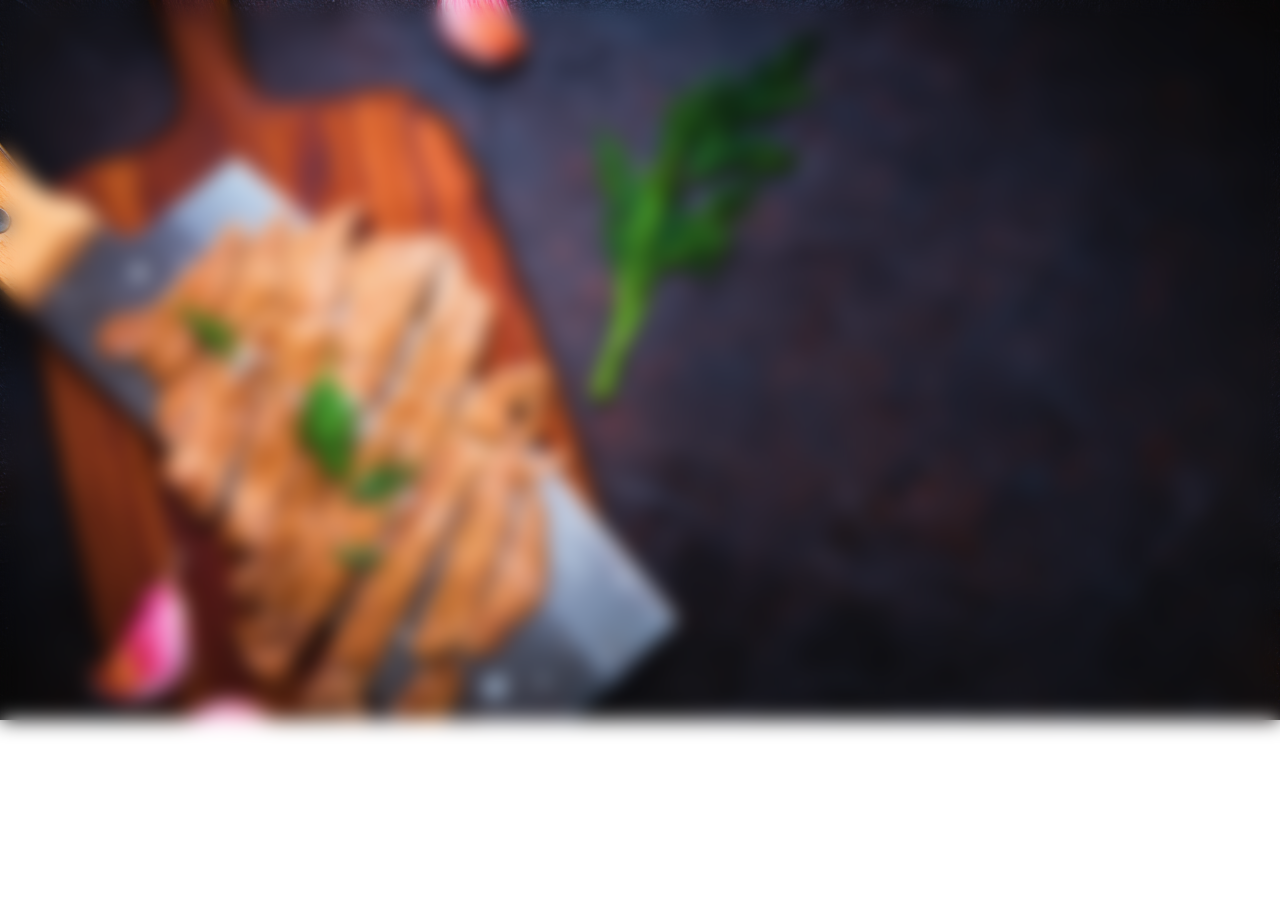
==== index.html @ 9feddf70 "Add files via upload" ====
<!DOCTYPE html>
<html lang="en">
<head>
    <meta charset="UTF-8">
    <meta http-equiv="X-UA-Compatible" content="IE=edge">
    <meta name="viewport" content="width=device-width, initial-scale=1.0">
    <title>Churrascômetro</title>
    <link rel="stylesheet" href="./css/default.css">
    <link rel="stylesheet" href="./css/style.css">
    <link rel="stylesheet" href="./css/keyframes.css">
    <link rel="stylesheet" href="./css/mediaqueries.css">
    <link rel="shortcut icon" href="./assets/favicon.png" type="image/x-icon">
</head>
<body>
    <main>
        <div id="main-blur-bg">
            <header>
                <h1 class="title">Churras</h1>
                <h2 class="title">cômetro</h2>
                <ul id="icon-list">
                    <li><a href="https://github.com/JuniorMacedo91" target="_blank"><img src="./assets/github.png" alt="Github Icon"></a></li>
                    <li><a href="https://www.linkedin.com/in/osmar-m/" target="_blank"><li><img src="./assets/linkedin.png" alt="Linkedin Icon"></a></li>
                </ul>
            </header>
            <section id="form-content">
                <form>
                    <input type="text" name="adultNumber" id="adultNumber" placeholder="Adultos" required>          
                    <input type="text" name="kidsNumber" id="kidsNumber" placeholder="Crianças" required>           
                    <input type="text" name="duration" id="duration" placeholder="Duração" required>
                    <button id="btn-calc">Calcular</button>
                </form>
            </section>
            <section id="result-box">
                <div class="result-content">
                    <p>5 Kg</p>
                    <img src="./assets/ham-leg.png" alt=""></div>
                <div class="result-content">
                    <p>10 L</p>
                    <img src="./assets/beer.png" alt=""></div>
                <div class="result-content">
                    <p>5 L</p>
                    <img src="./assets/softdrinks.png" alt=""></div>
            </section>
        </div>
    </main>
</body>
<script src="./script.js"></script>
</html>
---- css/default.css ----
@import url('https://fonts.googleapis.com/css2?family=Alfa+Slab+One&family=Ubuntu:wght@300&display=swap');

*{
    margin: 0;
    padding: 0;
    box-sizing: border-box;
    list-style: none;
    text-decoration: none;
    outline: none;
    color: white;
    font-family: 'Ubuntu', sans-serif;
}

body{
    width: 100%;
    height: 100vh;
}

main{
    position: relative;
    height: 100%;
    background: url(../assets/bg-pic.png) no-repeat top;
}

#main-blur-bg{
    position: absolute;
    display: flex;
    justify-content: space-between;
    align-items: center;
    flex-direction: column;
    width: 100%;
    height: 100%;
    padding: 1.5rem;
    right: 0;
    backdrop-filter: blur(10px);
}

#form-content{
    display: flex;
    justify-content: center;
}

#result-box{
    width: 100%;
    display: flex;
    justify-content: space-around;
}

header, #form-content, #result-box{
    opacity: 0;
}
---- css/style.css ----
header{
    width: 100%;
 }

.title{
    font-family: 'Alfa Slab One', cursive;
    text-transform: uppercase;
    letter-spacing: 2rem;
    font-weight: lighter;
}

h1{
    font-size: 4.5rem;
    margin-left: -23rem;
}

h2{
    font-size: 2rem;
}

ul{
    position: absolute;
    display: flex;
    top: 0;
    right: 0;
}

#icon-list img{
    width: 2rem;
    margin: 0px 10px;
    -webkit-box-reflect: below 4px linear-gradient(to top, rgba(0, 0, 0, 0.1), transparent, transparent);
    transition: ease .2s;
}

#icon-list img:hover{
    transform: scale(1.1);
}

form{
    display: grid;
    place-items: center;
}

form input{
    margin-bottom: 12px;
    padding: 10px 0 5px 10px;
    font-size:1rem;
    text-align: center;
    border: none;
    border-bottom: 1px solid white;
    background-color: transparent;
}

::placeholder{
    color: white;
}

#adultNumber{
    background: url(../assets/adults.png) no-repeat left ;
    background-size: 1.8rem;
}

#kidsNumber{
    background: url(../assets/children.png) no-repeat left  ;
    background-size: 1.8rem;
}

#duration{
    background: url(../assets/clock.png) no-repeat left ;
    background-size: 1.8rem;
}

#btn-calc{
    width: 130px;
    margin-top: 1rem;
    padding: 7px;
    font-size: 1rem;
    background-color: transparent;
    border: 1px solid white;
    -webkit-box-reflect: below 4px linear-gradient(to top, rgba(0, 0, 0, 0.2), transparent, transparent);
    cursor: pointer;
    transition: ease .2s;
}

#btn-calc:hover{
    transform: scale(1.04);
    background:#fff;
    color: black;
    font-weight: bolder;
}

.result-content{
    position: relative;
    width: 130px;
    height: 130px;
    margin-bottom: 2rem;
    background-color: rgba(198, 198, 198, 0.2);
    border-radius: 50%;
}

.result-content img{
    width: 5rem;
    transform: translate(60px, -30px);
}

.result-content p{
    font-size: 2.5rem;
    line-height: 100px;
    text-align: center;
}
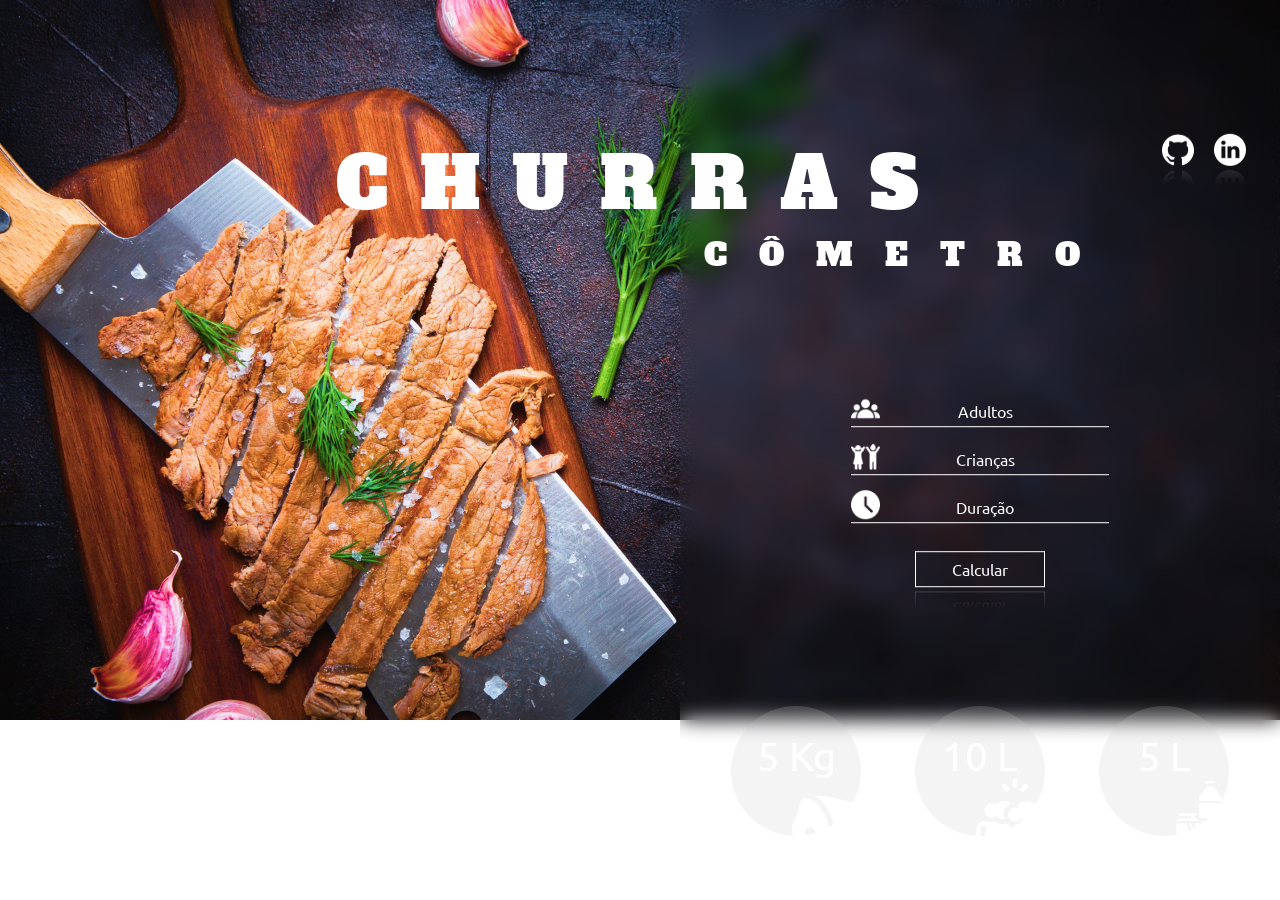
==== commit 3b6d4452: "Updating index with loading image" ====
--- a/index.html
+++ b/index.html
@@ -14,6 +14,7 @@
 <body>
     <main>
         <div id="main-blur-bg">
+            <img id="loading" src="./assets/burg.gif" alt="">
             <header>
                 <h1 class="title">Churras</h1>
                 <h2 class="title">cômetro</h2>
--- a/css/keyframes.css
+++ b/css/keyframes.css
@@ -0,0 +1,34 @@
+#main-blur-bg{ animation: bgBlur 3s forwards 5s}
+
+@keyframes bgBlur {
+    to{width: 600px;}
+}
+
+header {
+    animation: showContent 2s forwards 9s ;
+}
+
+#form-content{
+    animation: showContent 2s forwards 10s;
+}
+
+#result-box{
+    animation: showContent 2s forwards 11s;
+}
+
+@keyframes showContent {
+    to{
+        transform: translateY(-5%);
+        opacity: 1;
+    }
+}
+
+/*Effect for Ipad*/
+@keyframes bgBlur-Ipad {
+    to{height: 65%}
+}
+
+/*Effect for Smartphone*/
+@keyframes bgBlur-Ipad {
+    to{height: 75%}
+}
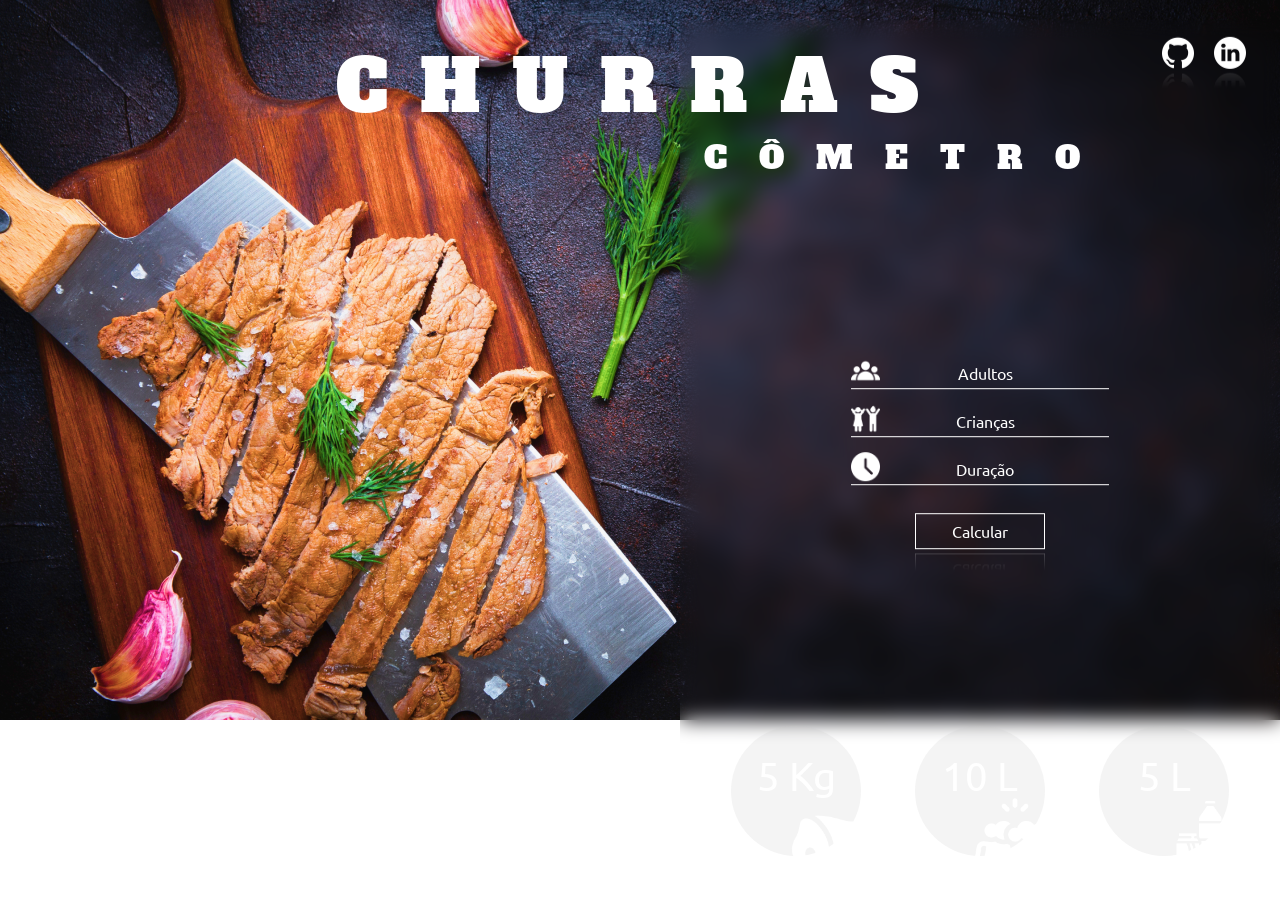
==== commit cfbaf0c3: "Add files via upload" ====
--- a/index.html
+++ b/index.html
@@ -13,8 +13,8 @@
 </head>
 <body>
     <main>
+        <img id="loading" src="./assets/burg.gif" alt="">
         <div id="main-blur-bg">
-            <img id="loading" src="./assets/burg.gif" alt="">
             <header>
                 <h1 class="title">Churras</h1>
                 <h2 class="title">cômetro</h2>
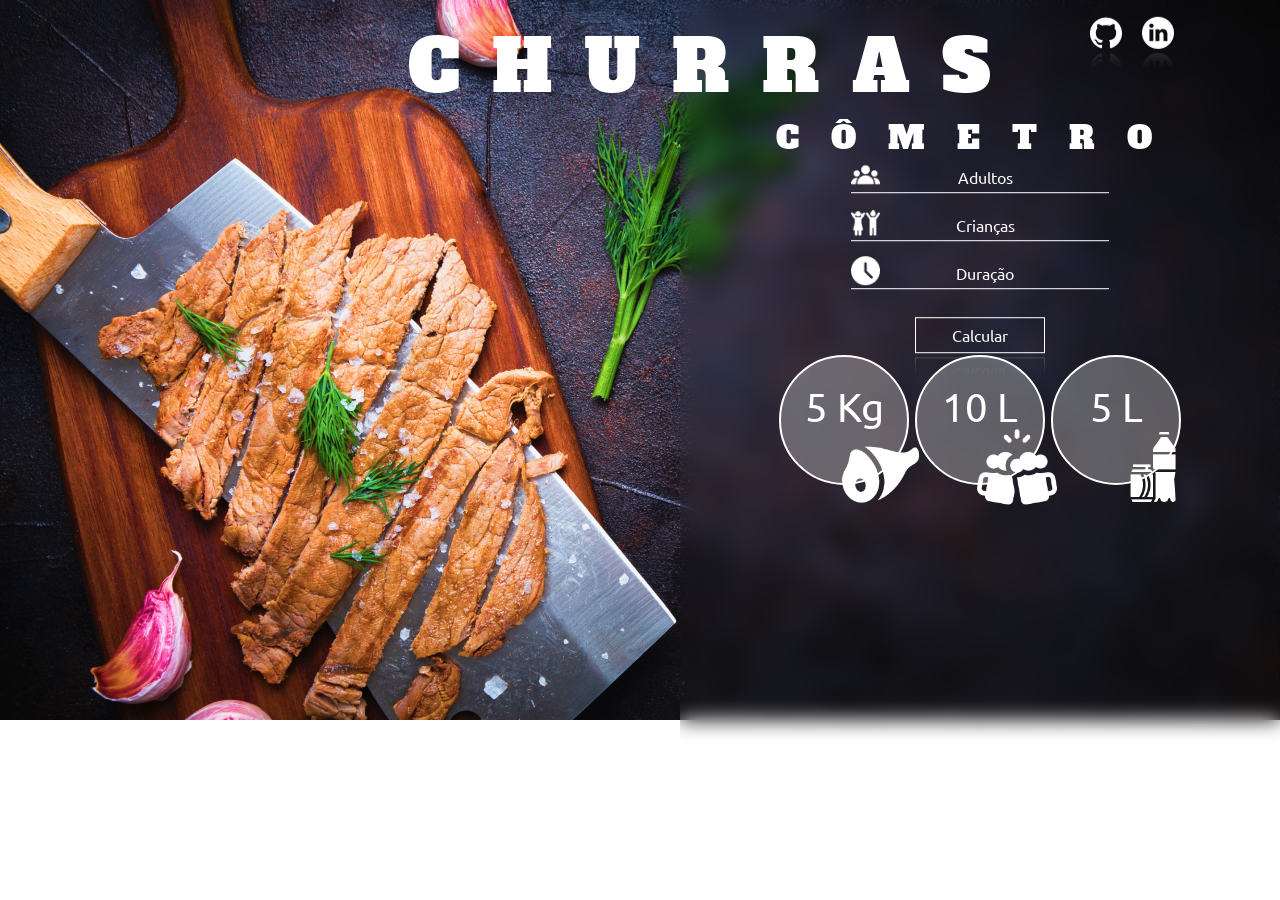
==== commit 73dacf56: "Add files via upload" ====
--- a/index.html
+++ b/index.html
@@ -13,35 +13,36 @@
 </head>
 <body>
     <main>
-        <img id="loading" src="./assets/burg.gif" alt="">
         <div id="main-blur-bg">
-            <header>
-                <h1 class="title">Churras</h1>
-                <h2 class="title">cômetro</h2>
-                <ul id="icon-list">
-                    <li><a href="https://github.com/JuniorMacedo91" target="_blank"><img src="./assets/github.png" alt="Github Icon"></a></li>
-                    <li><a href="https://www.linkedin.com/in/osmar-m/" target="_blank"><li><img src="./assets/linkedin.png" alt="Linkedin Icon"></a></li>
-                </ul>
-            </header>
-            <section id="form-content">
-                <form>
-                    <input type="text" name="adultNumber" id="adultNumber" placeholder="Adultos" required>          
-                    <input type="text" name="kidsNumber" id="kidsNumber" placeholder="Crianças" required>           
-                    <input type="text" name="duration" id="duration" placeholder="Duração" required>
-                    <button id="btn-calc">Calcular</button>
-                </form>
-            </section>
-            <section id="result-box">
-                <div class="result-content">
-                    <p>5 Kg</p>
-                    <img src="./assets/ham-leg.png" alt=""></div>
-                <div class="result-content">
-                    <p>10 L</p>
-                    <img src="./assets/beer.png" alt=""></div>
-                <div class="result-content">
-                    <p>5 L</p>
-                    <img src="./assets/softdrinks.png" alt=""></div>
-            </section>
+            <div class="main-blur-content">
+                <header>
+                    <h1 class="title">Churras</h1>
+                    <h2 class="title">cômetro</h2>
+                    <ul id="icon-list">
+                        <li><a href="https://github.com/JuniorMacedo91" target="_blank"><img src="./assets/github.png" alt="Github Icon"></a></li>
+                        <li><a href="https://www.linkedin.com/in/osmar-m/" target="_blank"><li><img src="./assets/linkedin.png" alt="Linkedin Icon"></a></li>
+                    </ul>
+                </header>
+                <section id="form-content">
+                    <form>
+                        <input type="text" name="adultNumber" id="adultNumber" placeholder="Adultos" required>          
+                        <input type="text" name="kidsNumber" id="kidsNumber" placeholder="Crianças" required>           
+                        <input type="text" name="duration" id="duration" placeholder="Duração" required>
+                        <button id="btn-calc">Calcular</button>
+                    </form>
+                </section>
+                <section id="result-box">
+                    <div class="result-content">
+                        <p>5 Kg</p>
+                        <img src="./assets/ham-leg.png" alt=""></div>
+                    <div class="result-content">
+                        <p>10 L</p>
+                        <img src="./assets/beer.png" alt=""></div>
+                    <div class="result-content">
+                        <p>5 L</p>
+                        <img src="./assets/softdrinks.png" alt=""></div>
+                </section>
+            </div>
         </div>
     </main>
 </body>
--- a/css/default.css
+++ b/css/default.css
@@ -18,8 +18,16 @@
 
 main{
     position: relative;
+    width: 100%;
     height: 100%;
+    display: flex;
+    justify-content: center;
     background: url(../assets/bg-pic.png) no-repeat top;
+}
+
+#loading{
+    position: absolute;
+    z-index: 1000;
 }
 
 #main-blur-bg{
--- a/css/style.css
+++ b/css/style.css
@@ -94,7 +94,8 @@
     width: 130px;
     height: 130px;
     margin-bottom: 2rem;
-    background-color: rgba(198, 198, 198, 0.2);
+    background-color: rgba(198, 198, 198, 0.4);
+    border: 2px solid white;
     border-radius: 50%;
 }
 
--- a/css/keyframes.css
+++ b/css/keyframes.css
@@ -1,19 +1,29 @@
-#main-blur-bg{ animation: bgBlur 3s forwards 5s}
+/*Effect for home page*/
+#main-blur-bg{ animation: bgBlur 1s forwards 4s}
 
 @keyframes bgBlur {
     to{width: 600px;}
 }
 
+
+/*Effect for loading page*/
+#loading{animation: loading 2s forwards 3s}
+
+@keyframes loading {
+    to{opacity: 0}
+}
+
+/*Effect for content page*/
 header {
-    animation: showContent 2s forwards 9s ;
+    animation: showContent 1s forwards 6s ;
 }
 
 #form-content{
-    animation: showContent 2s forwards 10s;
+    animation: showContent 1s forwards 7s;
 }
 
 #result-box{
-    animation: showContent 2s forwards 11s;
+    animation: showContent 1s forwards 8s;
 }
 
 @keyframes showContent {
@@ -22,6 +32,7 @@
         opacity: 1;
     }
 }
+
 
 /*Effect for Ipad*/
 @keyframes bgBlur-Ipad {
--- a/css/mediaqueries.css
+++ b/css/mediaqueries.css
@@ -0,0 +1,90 @@
+@media screen and (max-width:768px) {
+
+    main{
+        background-size: cover;
+        display: grid;
+        place-items: center;
+    }
+
+    #main-blur-bg{
+        width: 100%;
+        height: 100%;
+        animation: bgBlur-Ipad 2s forwards 4s;
+    }
+
+    header{
+       margin-top: -6rem;
+    }
+
+    h1{
+        font-size: 3.5rem;
+        margin-left: 0;
+    }
+
+    .result-content{
+        width: 110px;
+        height: 110px;
+    }
+
+    .result-content img{
+        width: 4rem;
+        transform: translate(60px, -40px);
+    }
+
+    .result-content p{
+        font-size: 2rem;
+    }
+}
+
+@media screen and (max-width: 400px) {
+
+    #loading{
+        width: 270px;
+    }
+
+    header{
+       margin-top: -4rem;
+    }
+
+    .title{
+        letter-spacing: 1rem;
+    }
+
+    h1{
+        font-size: 1.8rem;
+        margin-left: 0;
+    }
+    
+    h2{
+        font-size: 1.2rem;
+    }
+
+    #icon-list{
+        margin-top: -1rem;
+    }
+
+    #icon-list img{
+        width: 1.5rem;
+        margin: 0px 5px;
+    }
+
+    #btn-calc{
+        width: 100px;
+        padding: 5px;
+    }
+
+    .result-content{
+        width: 90px;
+        height: 90px;
+    }
+
+    .result-content img{
+        width: 3rem;
+        transform: translate(60px, -40px);
+    }
+
+    .result-content p{
+        font-size: 1.7rem;
+        line-height: 90px;
+    }
+}
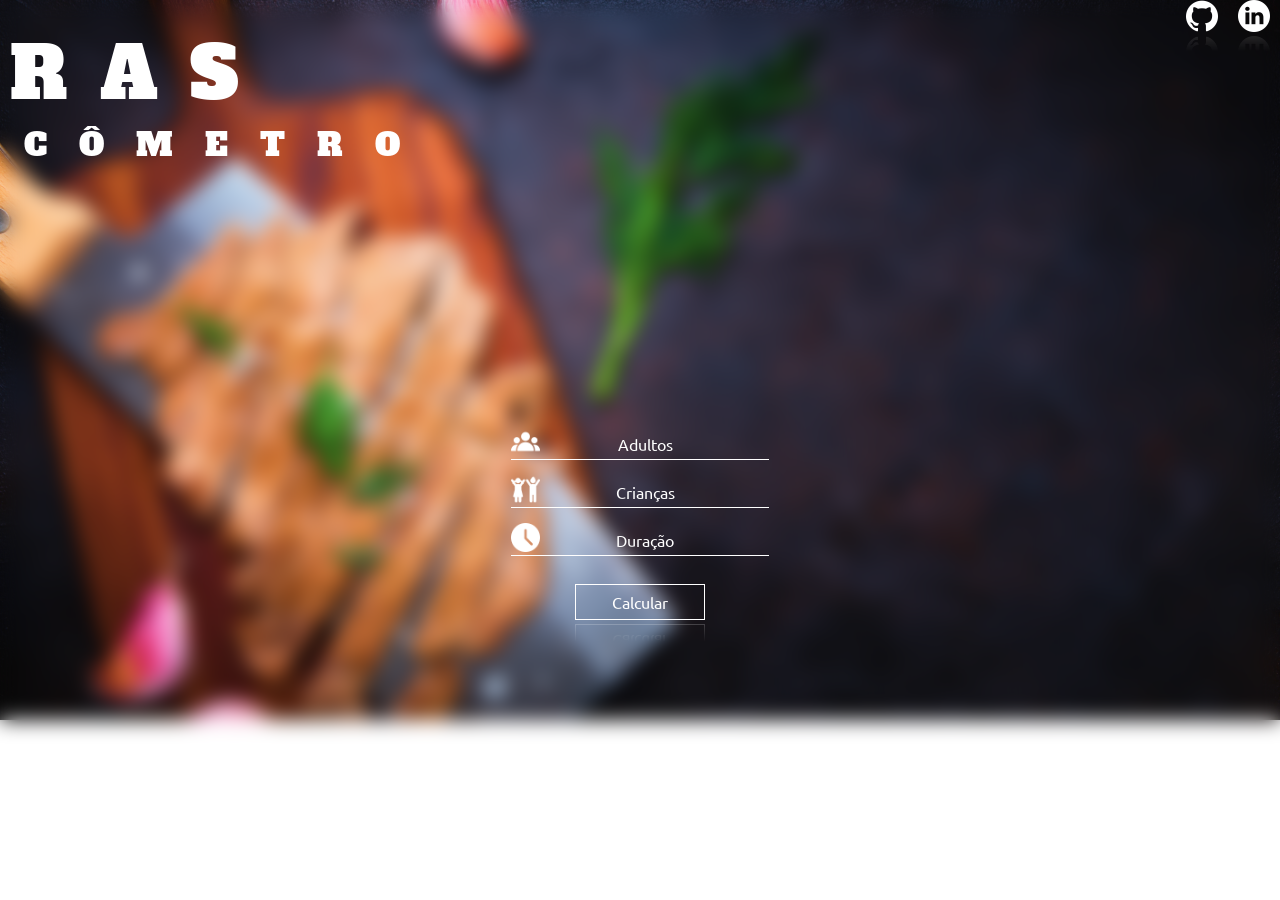
==== commit a9947deb: "Add files via upload" ====
--- a/index.html
+++ b/index.html
@@ -5,11 +5,11 @@
     <meta http-equiv="X-UA-Compatible" content="IE=edge">
     <meta name="viewport" content="width=device-width, initial-scale=1.0">
     <title>Churrascômetro</title>
+    <link rel="shortcut icon" href="./assets/favicon.png" type="image/x-icon">
     <link rel="stylesheet" href="./css/default.css">
     <link rel="stylesheet" href="./css/style.css">
-    <link rel="stylesheet" href="./css/keyframes.css">
     <link rel="stylesheet" href="./css/mediaqueries.css">
-    <link rel="shortcut icon" href="./assets/favicon.png" type="image/x-icon">
+    <link rel="stylesheet" href="./css/mediaqueries.css">
 </head>
 <body>
     <main>
@@ -23,25 +23,15 @@
                         <li><a href="https://www.linkedin.com/in/osmar-m/" target="_blank"><li><img src="./assets/linkedin.png" alt="Linkedin Icon"></a></li>
                     </ul>
                 </header>
-                <section id="form-content">
-                    <form>
+                <section id="form-wrapper">
+                    <div id="form-content">
                         <input type="text" name="adultNumber" id="adultNumber" placeholder="Adultos" required>          
                         <input type="text" name="kidsNumber" id="kidsNumber" placeholder="Crianças" required>           
                         <input type="text" name="duration" id="duration" placeholder="Duração" required>
                         <button id="btn-calc">Calcular</button>
-                    </form>
+                    </div>
                 </section>
-                <section id="result-box">
-                    <div class="result-content">
-                        <p>5 Kg</p>
-                        <img src="./assets/ham-leg.png" alt=""></div>
-                    <div class="result-content">
-                        <p>10 L</p>
-                        <img src="./assets/beer.png" alt=""></div>
-                    <div class="result-content">
-                        <p>5 L</p>
-                        <img src="./assets/softdrinks.png" alt=""></div>
-                </section>
+                <section id="result-box"></section>
             </div>
         </div>
     </main>
--- a/css/default.css
+++ b/css/default.css
@@ -11,27 +11,32 @@
     font-family: 'Ubuntu', sans-serif;
 }
 
-body{
+main{
+    position: relative;
+    display: flex;
+    justify-content: center;
     width: 100%;
     height: 100vh;
-}
-
-main{
-    position: relative;
-    width: 100%;
-    height: 100%;
-    display: flex;
-    justify-content: center;
     background: url(../assets/bg-pic.png) no-repeat top;
-}
-
-#loading{
-    position: absolute;
-    z-index: 1000;
 }
 
 #main-blur-bg{
     position: absolute;
+    display: grid;
+    place-items: center;
+    width: 100%;
+    height: 100%;
+    right: 0;
+    backdrop-filter: blur(10px);
+}
+
+/*#main-blur-bg::before{
+    content: url(../assets/burg.gif);
+    position: absolute;
+}*/
+
+.main-blur-content{
+    position: relative;
     display: flex;
     justify-content: space-between;
     align-items: center;
@@ -39,11 +44,9 @@
     width: 100%;
     height: 100%;
     padding: 1.5rem;
-    right: 0;
-    backdrop-filter: blur(10px);
 }
 
-#form-content{
+#form-wrapper{
     display: flex;
     justify-content: center;
 }
@@ -54,6 +57,6 @@
     justify-content: space-around;
 }
 
-header, #form-content, #result-box{
-    opacity: 0;
+header, #form-wrapper, #result-box{
+    opacity: 1;
 }
--- a/css/style.css
+++ b/css/style.css
@@ -1,6 +1,4 @@
-header{
-    width: 100%;
- }
+header{width: 100%;}
 
 .title{
     font-family: 'Alfa Slab One', cursive;
@@ -14,9 +12,7 @@
     margin-left: -23rem;
 }
 
-h2{
-    font-size: 2rem;
-}
+h2{font-size: 2rem;}
 
 ul{
     position: absolute;
@@ -32,16 +28,14 @@
     transition: ease .2s;
 }
 
-#icon-list img:hover{
-    transform: scale(1.1);
-}
+#icon-list img:hover{transform: scale(1.1);}
 
-form{
+#form-content{
     display: grid;
     place-items: center;
 }
 
-form input{
+#form-content input{
     margin-bottom: 12px;
     padding: 10px 0 5px 10px;
     font-size:1rem;
@@ -51,9 +45,7 @@
     background-color: transparent;
 }
 
-::placeholder{
-    color: white;
-}
+::placeholder{color: white;}
 
 #adultNumber{
     background: url(../assets/adults.png) no-repeat left ;
@@ -96,7 +88,7 @@
     margin-bottom: 2rem;
     background-color: rgba(198, 198, 198, 0.4);
     border: 2px solid white;
-    border-radius: 50%;
+    border-radius: 20%;
 }
 
 .result-content img{
--- a/css/mediaqueries.css
+++ b/css/mediaqueries.css
@@ -8,16 +8,17 @@
 
     #main-blur-bg{
         width: 100%;
-        height: 100%;
         animation: bgBlur-Ipad 2s forwards 4s;
     }
 
     header{
        margin-top: -6rem;
+       text-align: center;
     }
 
     h1{
         font-size: 3.5rem;
+        margin-top: 1.5rem;
         margin-left: 0;
     }
 
@@ -36,11 +37,7 @@
     }
 }
 
-@media screen and (max-width: 400px) {
-
-    #loading{
-        width: 270px;
-    }
+@media screen and (max-width:500px){
 
     header{
        margin-top: -4rem;
@@ -52,6 +49,7 @@
 
     h1{
         font-size: 1.8rem;
+        margin-top: 1.5rem;
         margin-left: 0;
     }
     
@@ -80,7 +78,7 @@
 
     .result-content img{
         width: 3rem;
-        transform: translate(60px, -40px);
+        transform: translate(50px, -40px);
     }
 
     .result-content p{
--- a/css/mediaqueries.css
+++ b/css/mediaqueries.css
@@ -8,16 +8,17 @@
 
     #main-blur-bg{
         width: 100%;
-        height: 100%;
         animation: bgBlur-Ipad 2s forwards 4s;
     }
 
     header{
        margin-top: -6rem;
+       text-align: center;
     }
 
     h1{
         font-size: 3.5rem;
+        margin-top: 1.5rem;
         margin-left: 0;
     }
 
@@ -36,11 +37,7 @@
     }
 }
 
-@media screen and (max-width: 400px) {
-
-    #loading{
-        width: 270px;
-    }
+@media screen and (max-width:500px){
 
     header{
        margin-top: -4rem;
@@ -52,6 +49,7 @@
 
     h1{
         font-size: 1.8rem;
+        margin-top: 1.5rem;
         margin-left: 0;
     }
     
@@ -80,7 +78,7 @@
 
     .result-content img{
         width: 3rem;
-        transform: translate(60px, -40px);
+        transform: translate(50px, -40px);
     }
 
     .result-content p{
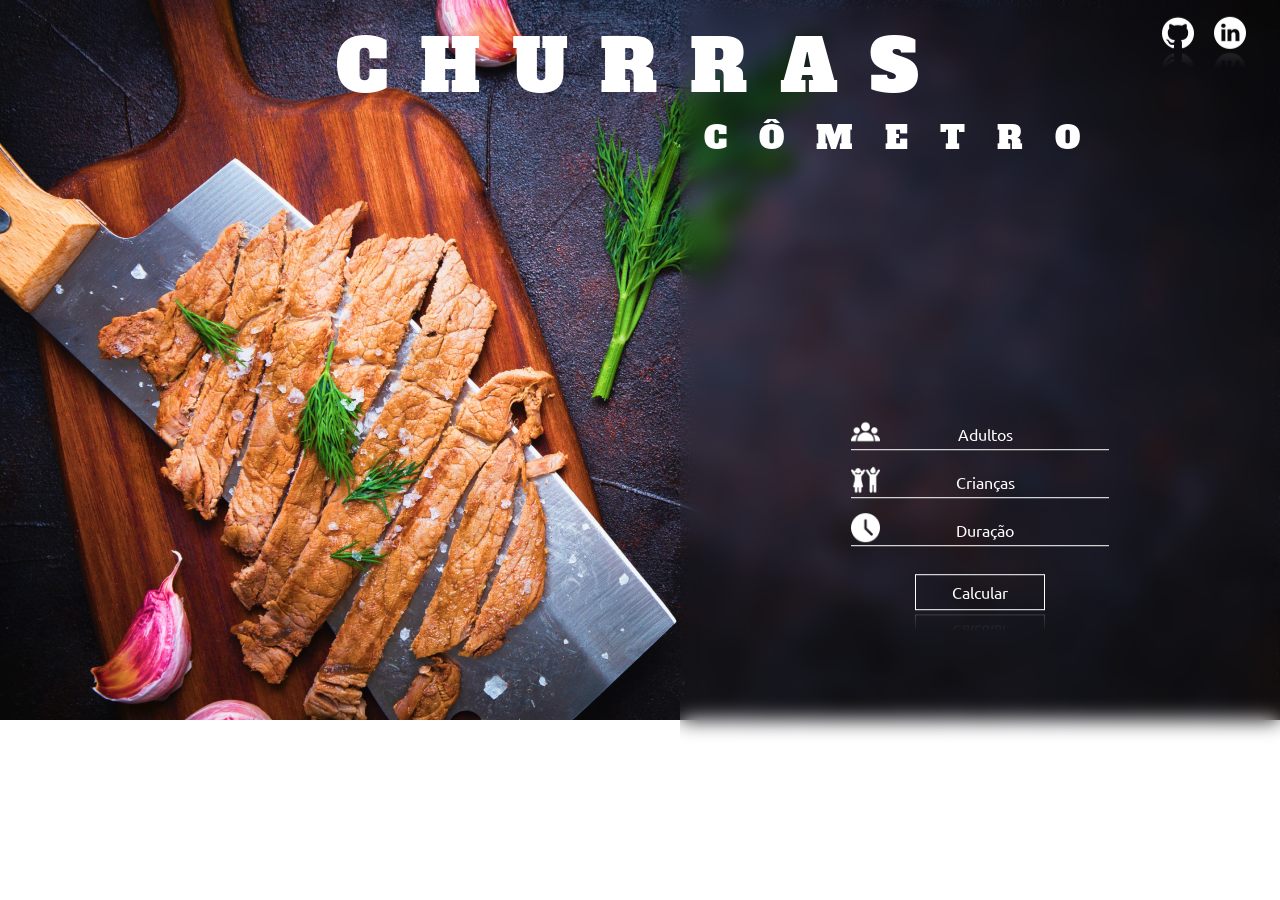
==== commit cb1713e1: "Add files via upload" ====
--- a/index.html
+++ b/index.html
@@ -8,7 +8,7 @@
     <link rel="shortcut icon" href="./assets/favicon.png" type="image/x-icon">
     <link rel="stylesheet" href="./css/default.css">
     <link rel="stylesheet" href="./css/style.css">
-    <link rel="stylesheet" href="./css/mediaqueries.css">
+    <link rel="stylesheet" href="./css/keyframes.css">
     <link rel="stylesheet" href="./css/mediaqueries.css">
 </head>
 <body>
--- a/css/keyframes.css
+++ b/css/keyframes.css
@@ -0,0 +1,42 @@
+/*Effect for home page*/
+#main-blur-bg{ animation: bgBlur 2s forwards 4s}
+
+@keyframes bgBlur {
+    to{width: 600px;}
+}
+
+
+/*Effect for loading page*/
+#main-blur-bg::before{animation: loading 2s forwards 3s}
+
+@keyframes loading {
+    to{opacity: 0}
+}
+
+
+/*Effect for content page*/
+header {
+    animation: showContent .2s forwards 6s ;
+}
+
+#form-content{
+    animation: showContent .3s forwards 7s;
+}
+
+@keyframes showContent {
+    to{
+        transform: translateY(-5%);
+        opacity: 1;
+    }
+}
+
+
+/*Effect for Ipad*/
+@keyframes bgBlur-Ipad {
+    to{height: 65%}
+}
+
+/*Effect for Smartphone*/
+@keyframes bgBlur-Ipad {
+    to{height: 75%}
+}
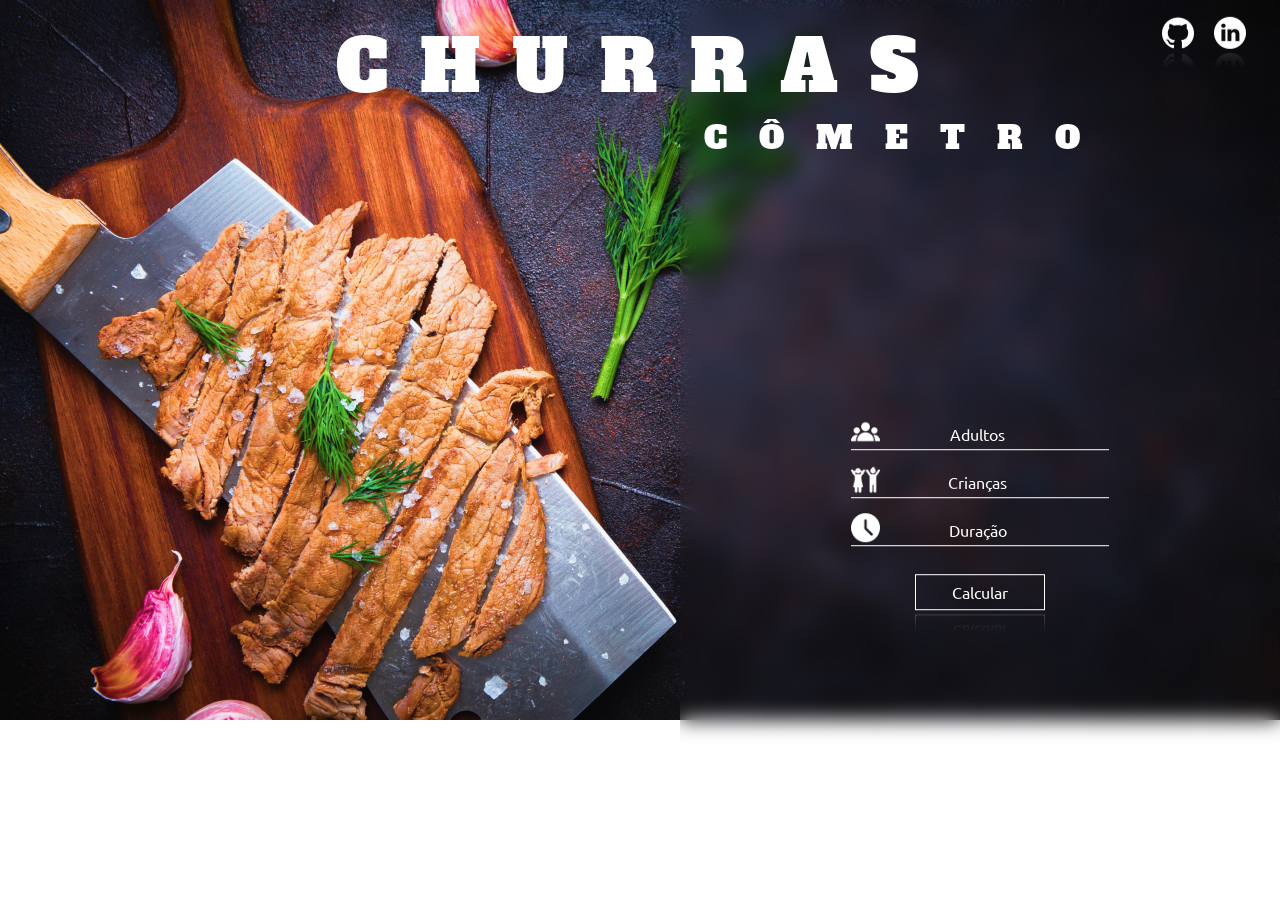
==== commit 2dc47c95: "Add files via upload" ====
--- a/index.html
+++ b/index.html
@@ -14,7 +14,7 @@
 <body>
     <main>
         <div id="main-blur-bg">
-            <div class="main-blur-content">
+            <div class="main-blur-content">              
                 <header>
                     <h1 class="title">Churras</h1>
                     <h2 class="title">cômetro</h2>
@@ -25,9 +25,9 @@
                 </header>
                 <section id="form-wrapper">
                     <div id="form-content">
-                        <input type="text" name="adultNumber" id="adultNumber" placeholder="Adultos" required>          
-                        <input type="text" name="kidsNumber" id="kidsNumber" placeholder="Crianças" required>           
-                        <input type="text" name="duration" id="duration" placeholder="Duração" required>
+                        <input type="number" name="adultNumber" id="adultNumber" placeholder="Adultos" required>          
+                        <input type="number" name="kidsNumber" id="kidsNumber" placeholder="Crianças" required>           
+                        <input type="number" name="duration" id="duration" placeholder="Duração" required>
                         <button id="btn-calc">Calcular</button>
                     </div>
                 </section>
--- a/css/default.css
+++ b/css/default.css
@@ -30,10 +30,10 @@
     backdrop-filter: blur(10px);
 }
 
-/*#main-blur-bg::before{
+#main-blur-bg::before{
     content: url(../assets/burg.gif);
     position: absolute;
-}*/
+}
 
 .main-blur-content{
     position: relative;
@@ -57,6 +57,6 @@
     justify-content: space-around;
 }
 
-header, #form-wrapper, #result-box{
-    opacity: 1;
+header, #form-wrapper{
+    opacity: 0;
 }
--- a/css/style.css
+++ b/css/style.css
@@ -97,7 +97,7 @@
 }
 
 .result-content p{
-    font-size: 2.5rem;
+    font-size: 2.2rem;
     line-height: 100px;
     text-align: center;
 }
--- a/css/keyframes.css
+++ b/css/keyframes.css
@@ -19,7 +19,7 @@
     animation: showContent .2s forwards 6s ;
 }
 
-#form-content{
+#form-wrapper{
     animation: showContent .3s forwards 7s;
 }
 
@@ -37,6 +37,6 @@
 }
 
 /*Effect for Smartphone*/
-@keyframes bgBlur-Ipad {
+@keyframes bgBlur-phone {
     to{height: 75%}
 }
--- a/css/mediaqueries.css
+++ b/css/mediaqueries.css
@@ -33,11 +33,21 @@
     }
 
     .result-content p{
-        font-size: 2rem;
+        font-size: 1.8rem;
     }
 }
 
 @media screen and (max-width:500px){
+
+    #main-blur-bg::before{
+        position: absolute;
+        content: url(../assets/burg.gif);
+        transform: scale(.5);
+    }
+
+    #main-blur-bg{
+        animation: bgBlur-phone 2s forwards 4s;
+    }
 
     header{
        margin-top: -4rem;
@@ -78,11 +88,11 @@
 
     .result-content img{
         width: 3rem;
-        transform: translate(50px, -40px);
+        transform: translate(50px, -20px);
     }
 
     .result-content p{
-        font-size: 1.7rem;
-        line-height: 90px;
+        font-size: 1.2rem;
+        line-height: 70px;
     }
 }
